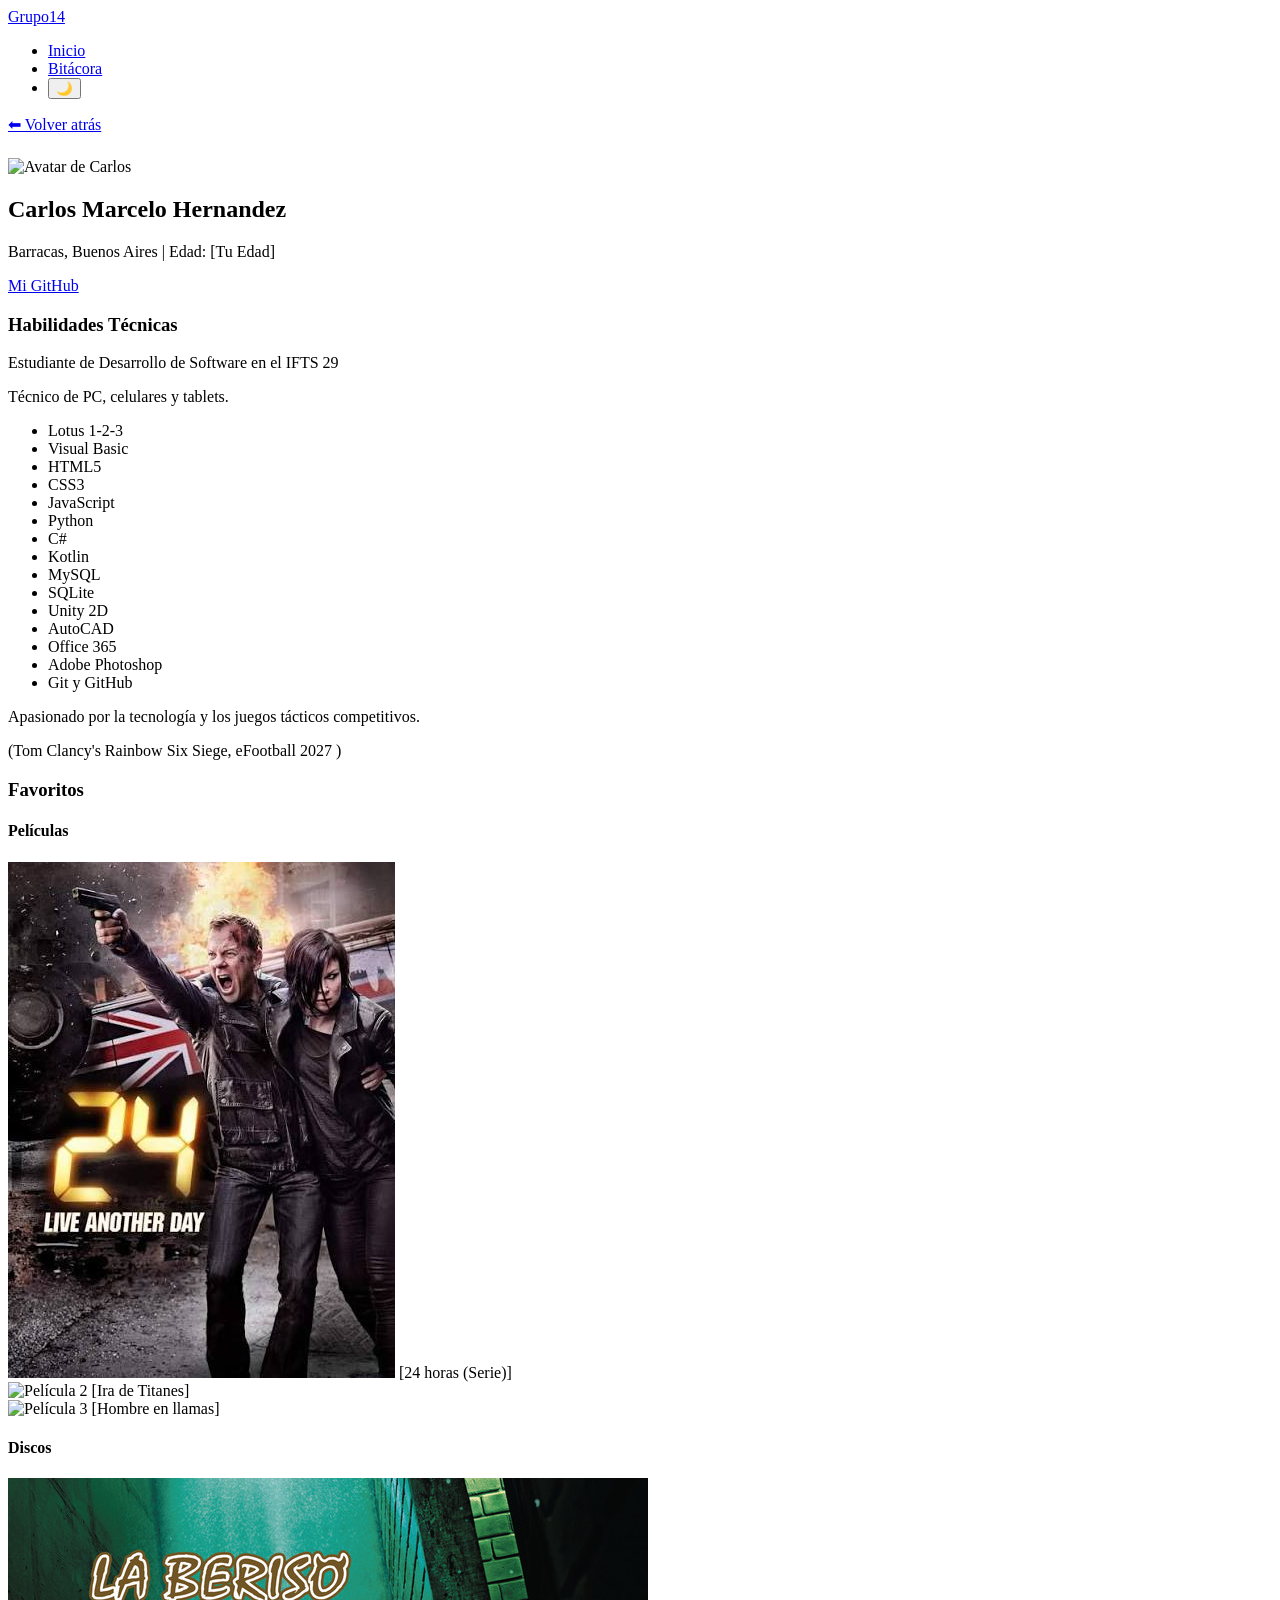
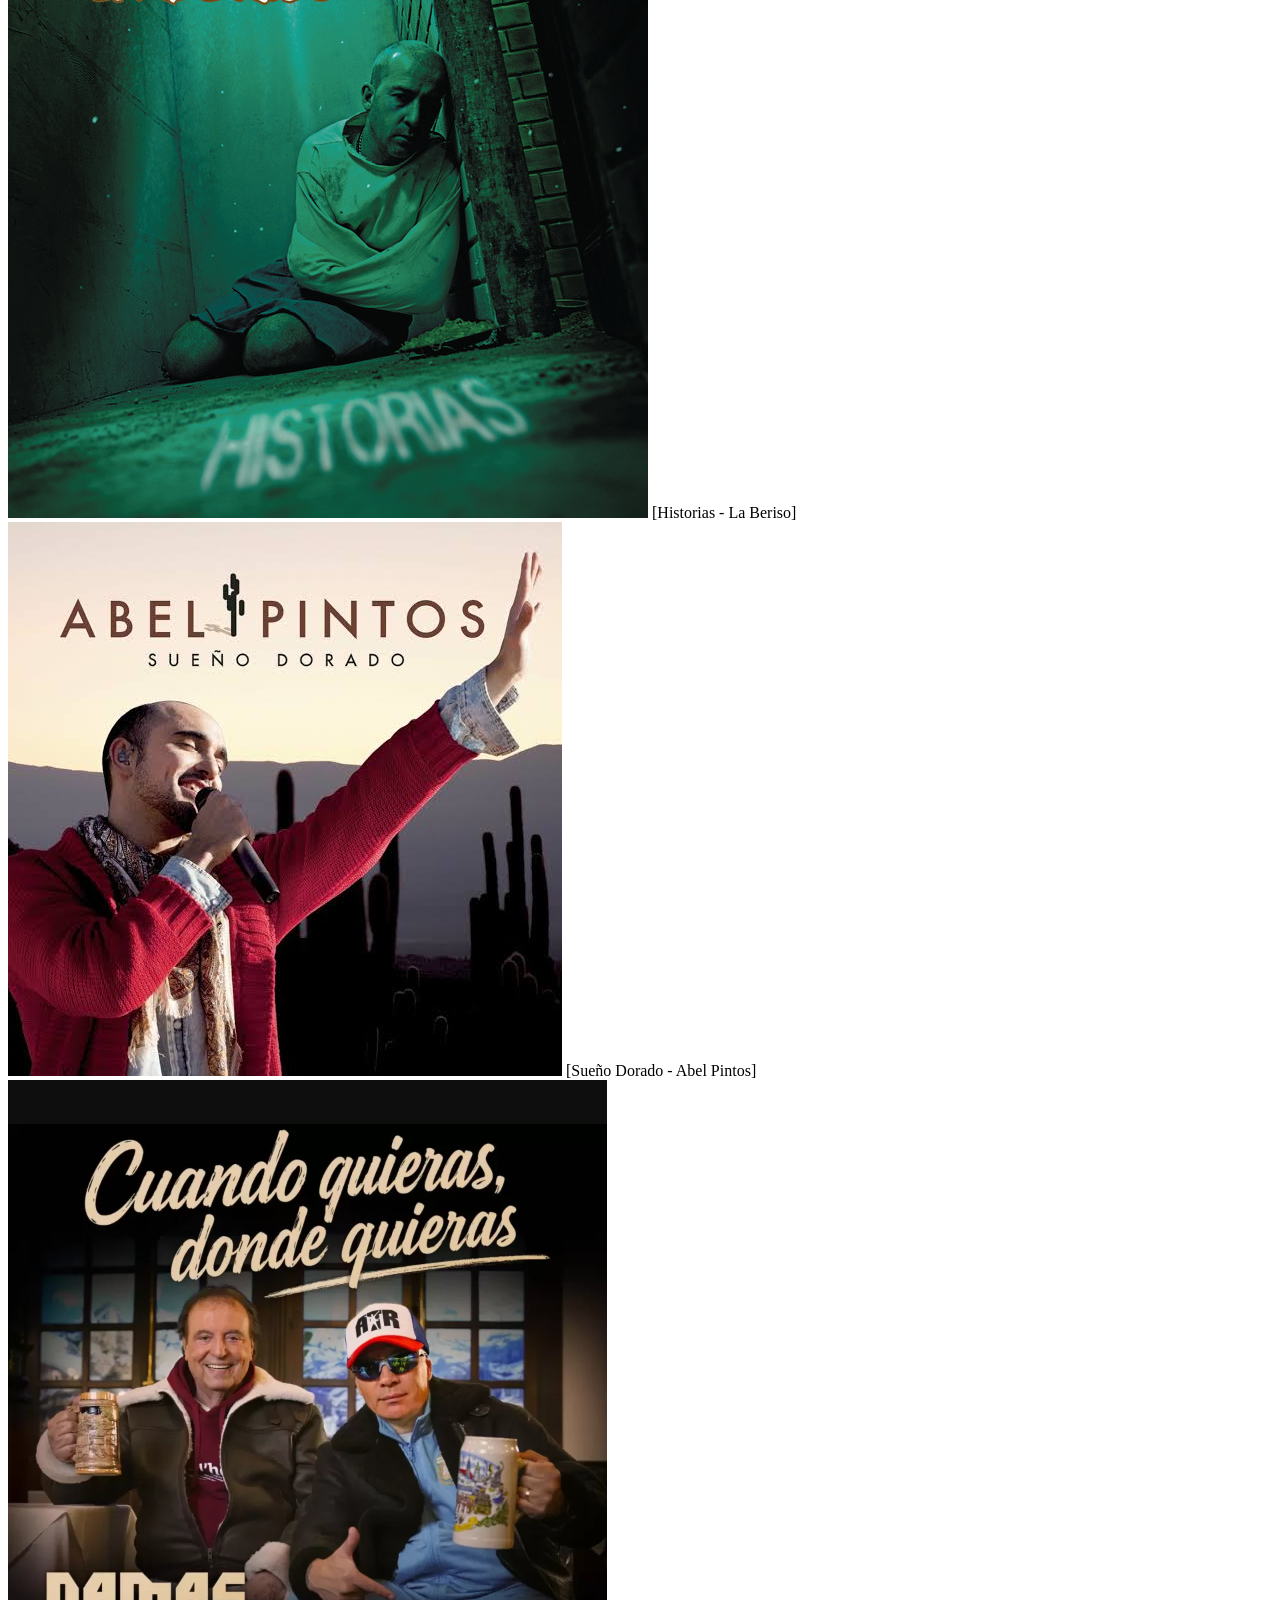
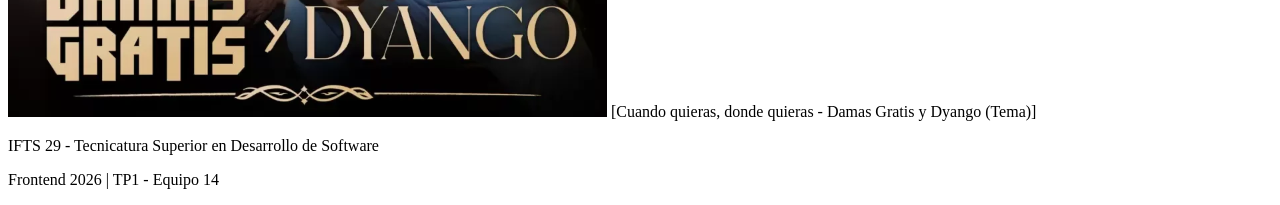
==== carlos.html @ 907d0170 "agregar títulos de películas y discos en carlos.html - Añade los títulos: 24 horas, Ira de Titanes, " ====
<!doctype html>
<html lang="es">
  <head>
    <meta charset="UTF-8" />
    <meta name="viewport" content="width=device-width, initial-scale=1.0" />
    <title>Perfil - Carlos Marcelo Hernandez</title>
    <link rel="stylesheet" href="css/styles.css" />
    <link
      href="https://fonts.googleapis.com/css2?family=Inter:wght@300;400;600&display=swap"
      rel="stylesheet"
    />
  </head>
  <body>
    <!-- Menú de navegación idéntico  -->
    <header>
      <nav class="navbar">
        <a href="index.html" class="logo">
          Grupo<span class="logo-accent">14</span>
        </a>
        <ul class="nav-links">
          <li><a href="index.html">Inicio</a></li>
          <li><a href="bitacora.html">Bitácora</a></li>
          <!-- Botón de Modo Oscuro -->
          <li>
            <button
              id="toggle-dark-mode"
              class="btn-dark-mode"
              title="Cambiar tema"
            >
              🌙
            </button>
          </li>
        </ul>
      </nav>
    </header>

    <main class="container profile-container">
      <!-- Botón interno  -->
      <a
        href="index.html"
        class="btn-secondary"
        style="display: inline-block; margin-bottom: 1.5rem"
        >⬅ Volver atrás</a
      >

      <div class="profile-card">
        <!-- Mi Foto principal  -->
        <img
          src="./img/carlos/cmh.jpg"
          alt="Avatar de Carlos"
          class="avatar"
          id="avatar-carlos"
        />
        <h2>Carlos Marcelo Hernandez</h2>
        <p class="location">Barracas, Buenos Aires | Edad: [Tu Edad]</p>
        <a
          href="https://github.com/cmarceloh"
          class="btn-primary btn-github"
          target="_blank"
          >Mi GitHub</a
        >

        <div class="profile-details">
          <div class="skills box-section">
            <h3>Habilidades Técnicas</h3>
            <p>Estudiante de Desarrollo de Software en el IFTS 29</p>
            <p>Técnico de PC, celulares y tablets.</p>

            <ul>
              <li>Lotus 1-2-3</li>
              <li>Visual Basic</li>
              <li>HTML5</li>
              <li>CSS3</li>
              <li>JavaScript</li>
              <li>Python</li>
              <li>C#</li>
              <li>Kotlin</li>
              <li>MySQL</li>
              <li>SQLite</li>
              <li>Unity 2D</li>
              <li>AutoCAD</li>
              <li>Office 365</li>
              <li>Adobe Photoshop</li>
              <li>Git y GitHub</li>
            </ul>

            <p>
              Apasionado por la tecnología y los juegos tácticos competitivos.
            </p>
            <p>(Tom Clancy's Rainbow Six Siege, eFootball 2027 )</p>
          </div>

          <div class="favorites box-section">
            <h3>Favoritos</h3>

            <!-- Sección de Películas -->
            <div class="media-category">
              <h4>Películas</h4>
              <div class="media-grid peliculas">
                <div class="media-item">
                  <img src="./img/marcelo/marcelo_Peli1.jpg" alt="Película 1" />
                  <span>[24 horas (Serie)]</span>
                </div>
                <div class="media-item">
                  <img src="./img/marcelo/marcelo_Peli2.jpg" alt="Película 2" />
                  <span>[Ira de Titanes]</span>
                </div>
                <div class="media-item">
                  <img src="./img/marcelo/marcelo_Peli3.jpg" alt="Película 3" />
                  <span>[Hombre en llamas]</span>
                </div>
              </div>
            </div>

            <!-- Sección de Discos -->
            <div class="media-category">
              <h4>Discos</h4>
              <div class="media-grid discos">
                <div class="media-item">
                  <img src="./img/marcelo/marcelo_disco1.jpg" alt="Disco 1" />
                  <span>[Historias - La Beriso]</span>
                </div>
                <div class="media-item">
                  <img src="./img/marcelo/marcelo_disco2.jpg" alt="Disco 2" />
                  <span>[Sueño Dorado - Abel Pintos]</span>
                </div>
                <div class="media-item">
                  <img src="./img/marcelo/marcelo_disco3.png" alt="Disco 3" />
                  <span
                    >[Cuando quieras, donde quieras - Damas Gratis y Dyango
                    (Tema)]</span
                  >
                </div>
              </div>
            </div>
          </div>
        </div>
      </div>
    </main>

    <!-- Footer  -->
    <footer class="footer">
      <p>IFTS 29 - Tecnicatura Superior en Desarrollo de Software</p>
      <p>Frontend 2026 | TP1 - Equipo 14</p>
    </footer>

    <script src="js/main.js"></script>
  </body>
</html>
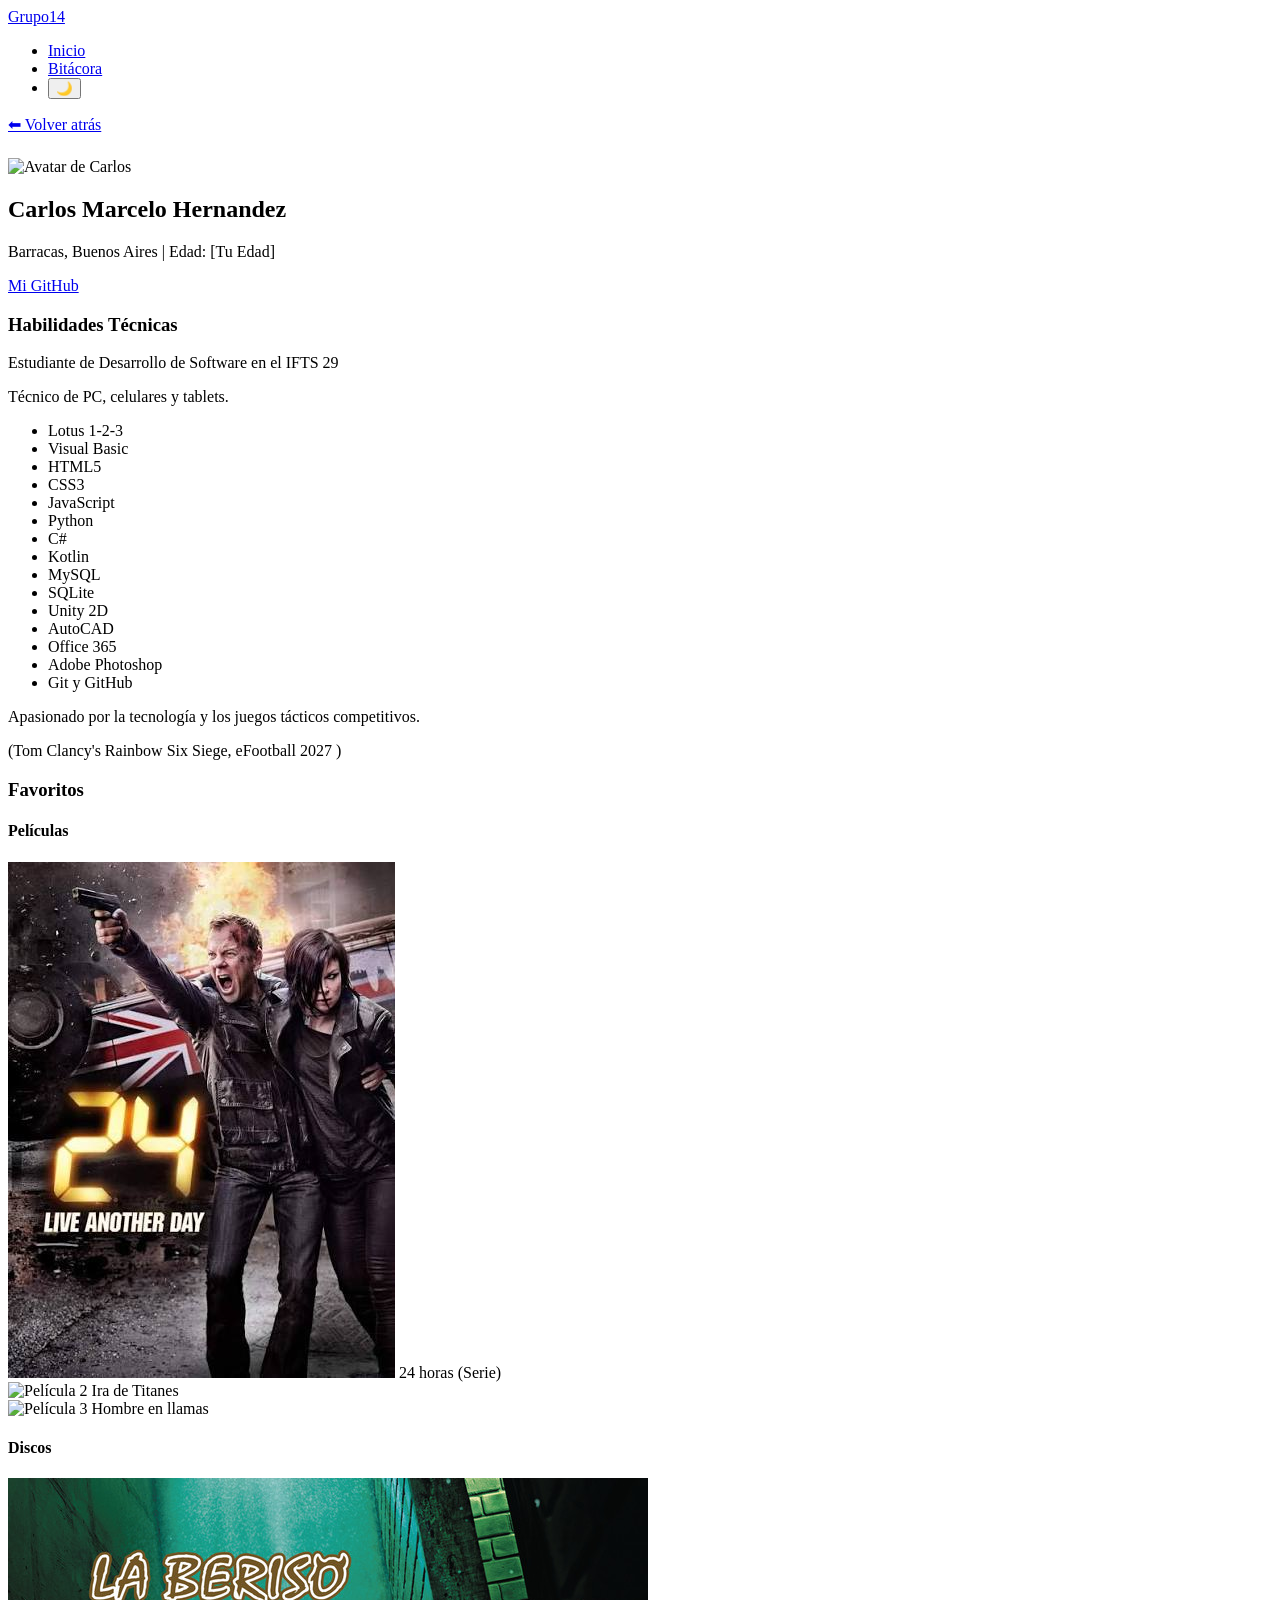
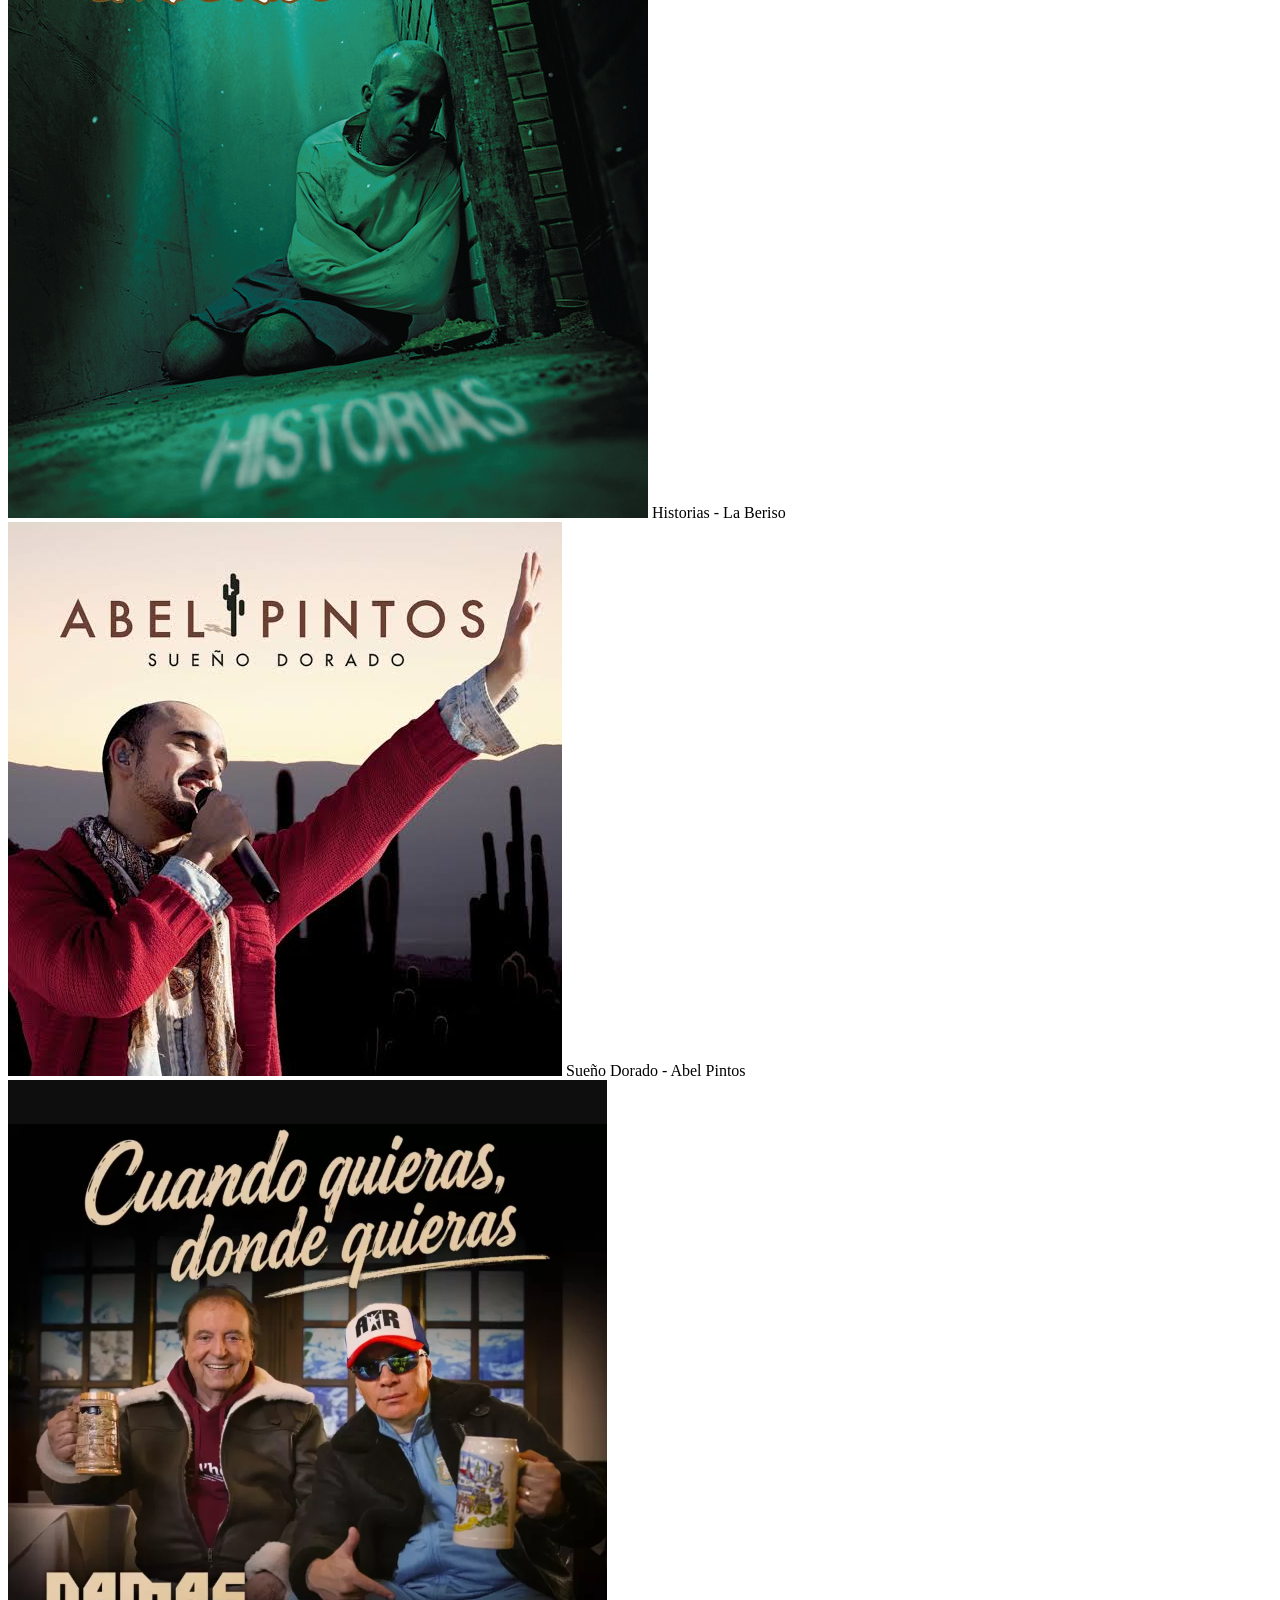
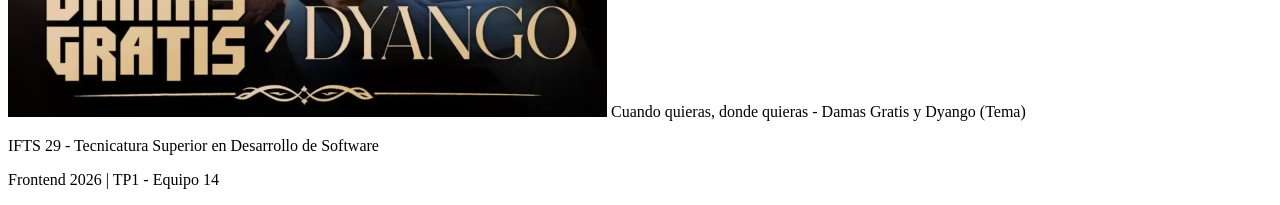
==== commit 2ec71484: "Actualiza títulos de películas y discos Actualiza títulos de películas y discos en carlos.html" ====
--- a/carlos.html
+++ b/carlos.html
@@ -99,15 +99,15 @@
               <div class="media-grid peliculas">
                 <div class="media-item">
                   <img src="./img/marcelo/marcelo_Peli1.jpg" alt="Película 1" />
-                  <span>[24 horas (Serie)]</span>
+                  <span>24 horas (Serie)</span>
                 </div>
                 <div class="media-item">
                   <img src="./img/marcelo/marcelo_Peli2.jpg" alt="Película 2" />
-                  <span>[Ira de Titanes]</span>
+                  <span>Ira de Titanes</span>
                 </div>
                 <div class="media-item">
                   <img src="./img/marcelo/marcelo_Peli3.jpg" alt="Película 3" />
-                  <span>[Hombre en llamas]</span>
+                  <span>Hombre en llamas</span>
                 </div>
               </div>
             </div>
@@ -118,17 +118,17 @@
               <div class="media-grid discos">
                 <div class="media-item">
                   <img src="./img/marcelo/marcelo_disco1.jpg" alt="Disco 1" />
-                  <span>[Historias - La Beriso]</span>
+                  <span>Historias - La Beriso</span>
                 </div>
                 <div class="media-item">
                   <img src="./img/marcelo/marcelo_disco2.jpg" alt="Disco 2" />
-                  <span>[Sueño Dorado - Abel Pintos]</span>
+                  <span>Sueño Dorado - Abel Pintos</span>
                 </div>
                 <div class="media-item">
                   <img src="./img/marcelo/marcelo_disco3.png" alt="Disco 3" />
                   <span
-                    >[Cuando quieras, donde quieras - Damas Gratis y Dyango
-                    (Tema)]</span
+                    >Cuando quieras, donde quieras - Damas Gratis y Dyango
+                    (Tema)</span
                   >
                 </div>
               </div>
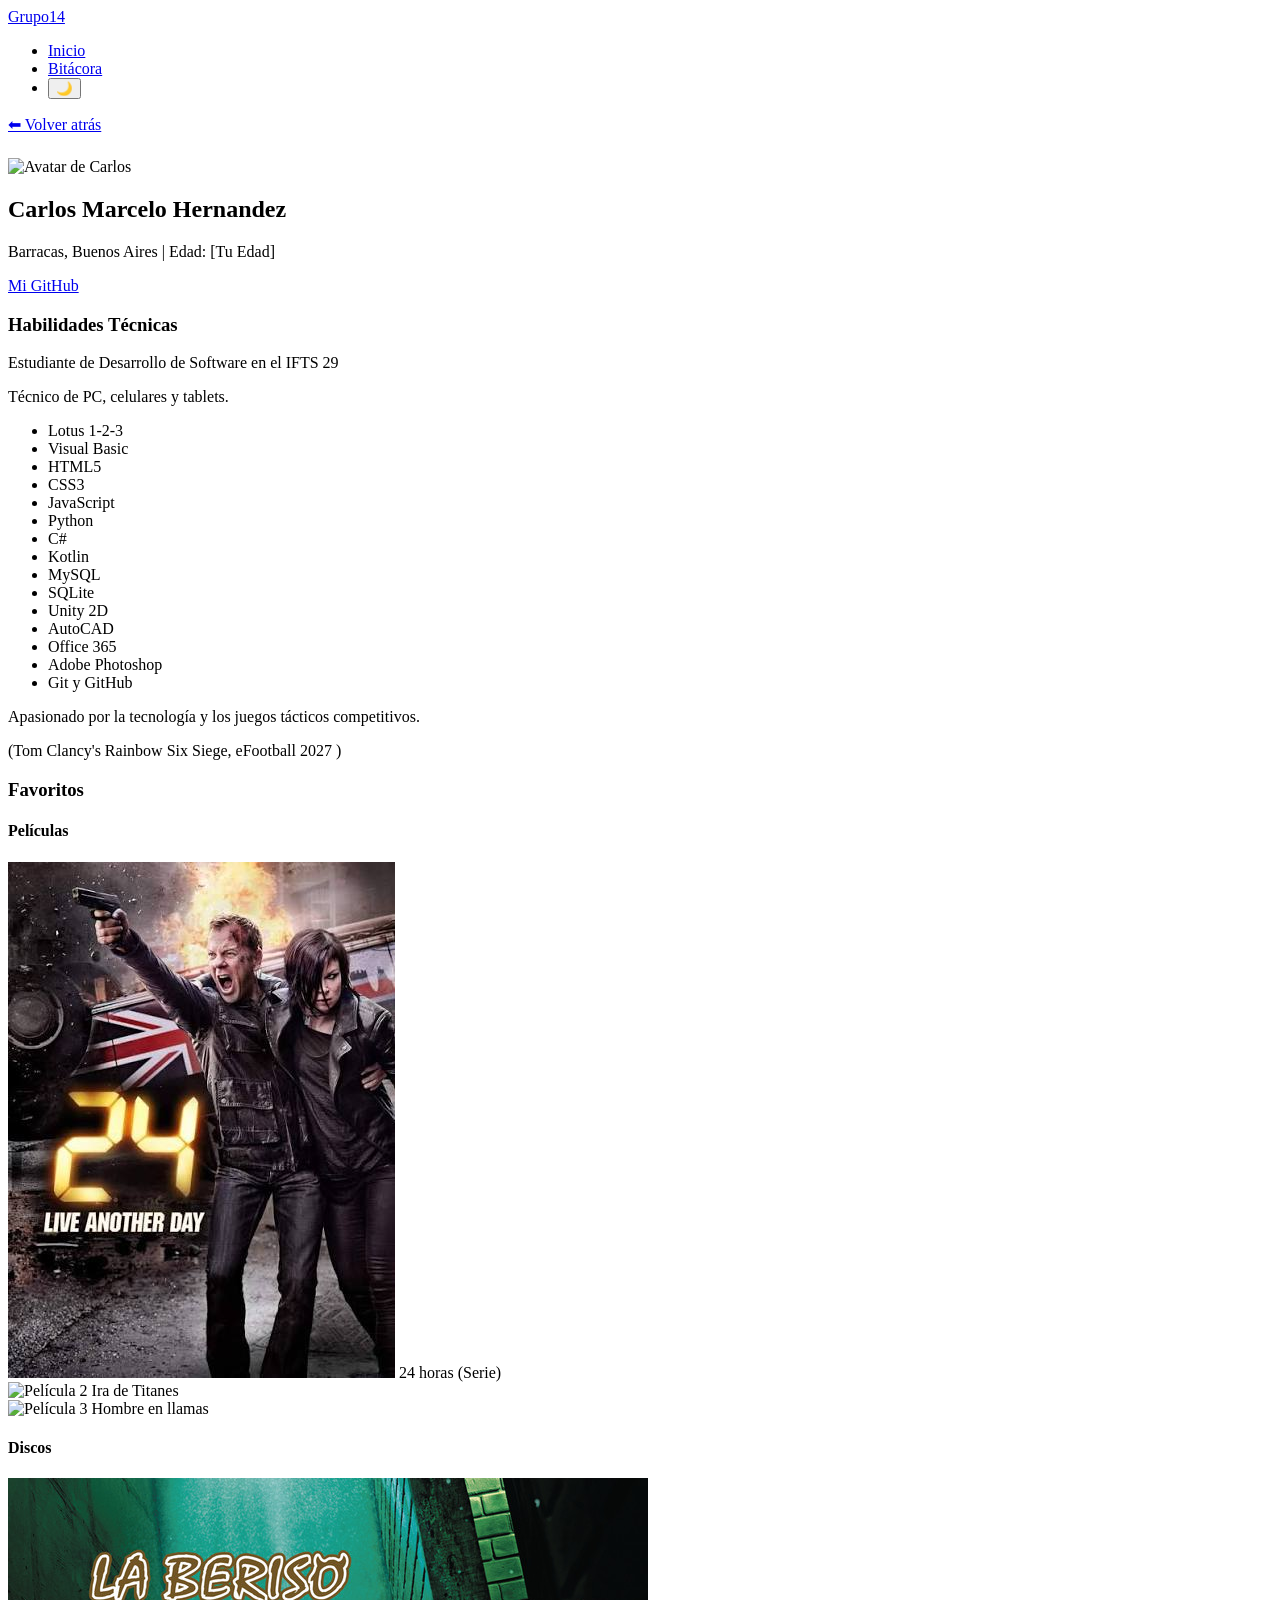
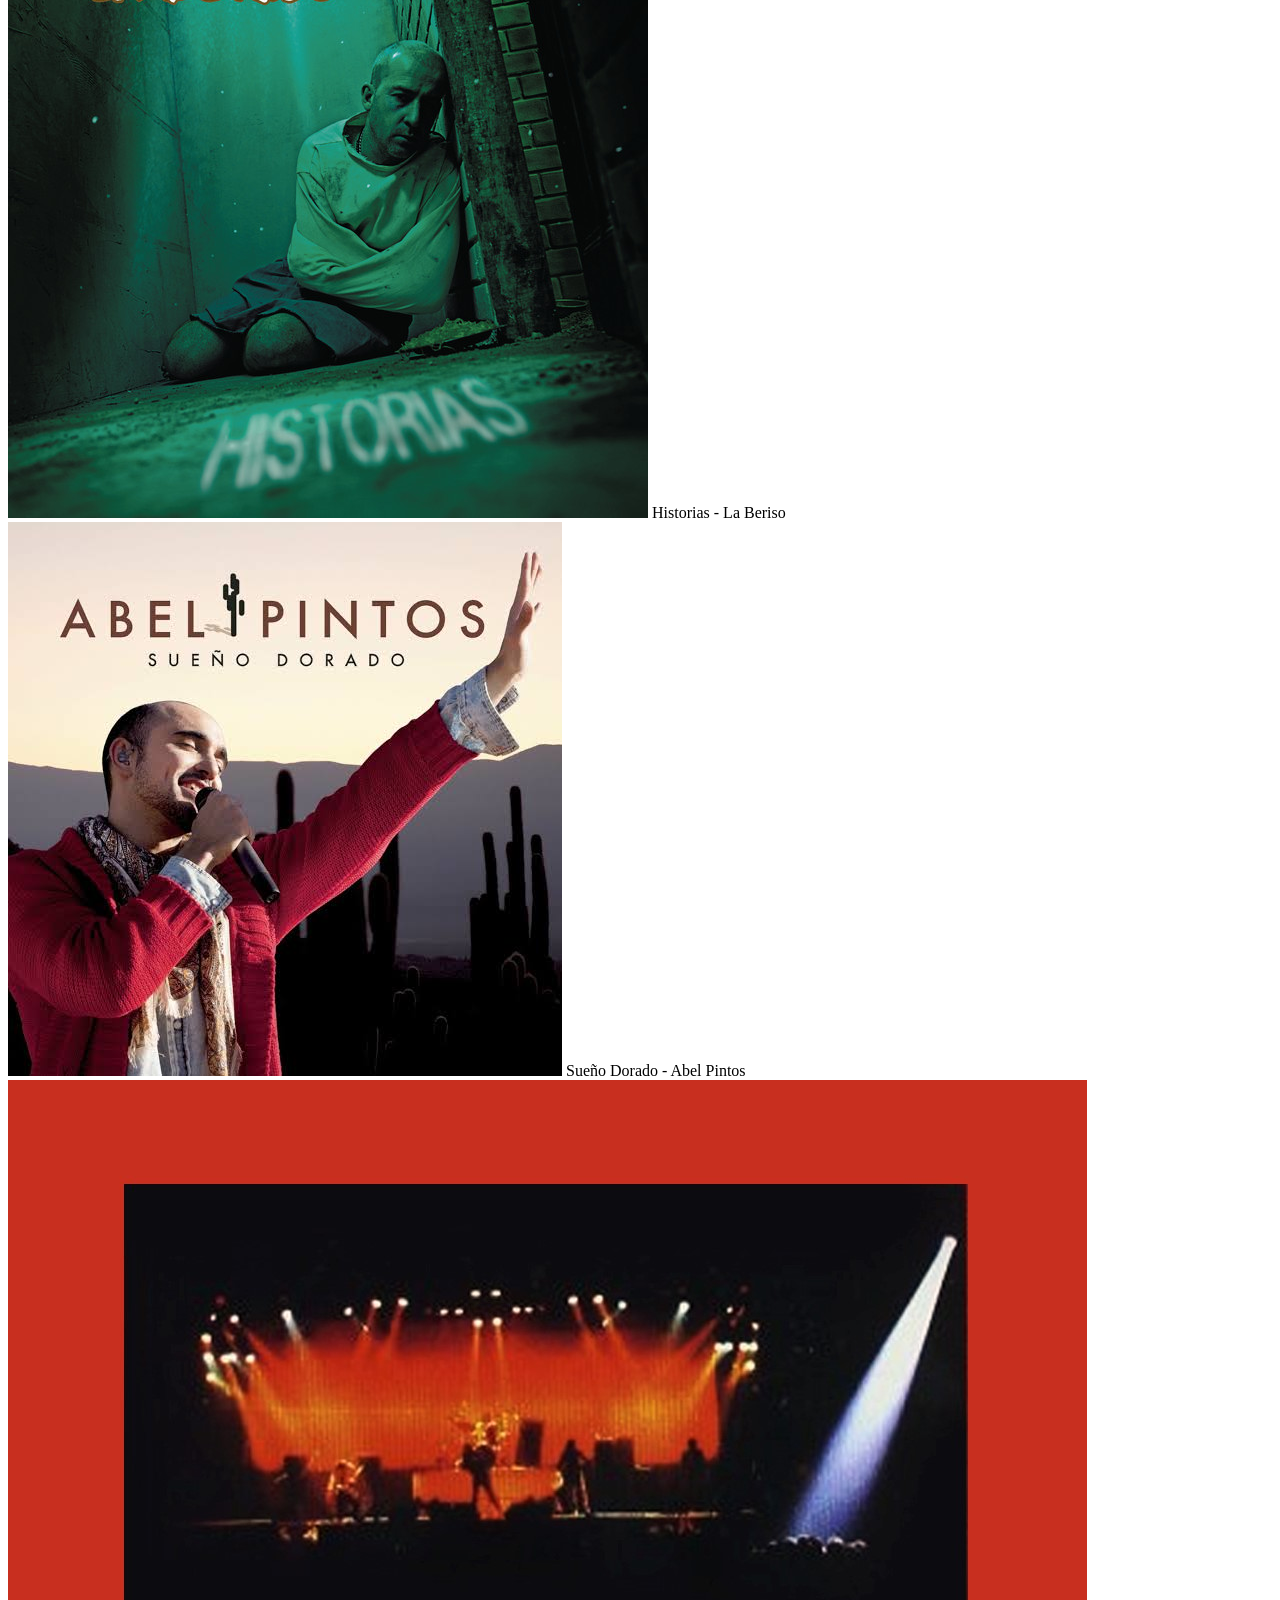
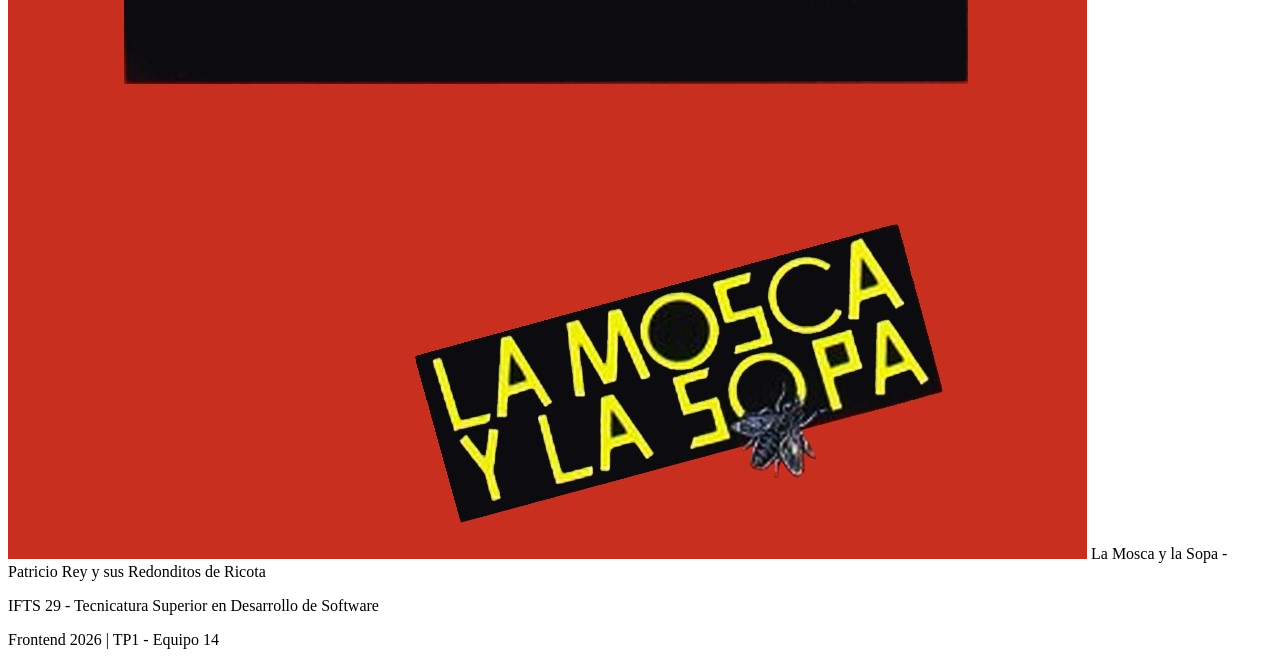
==== commit 01d33026: "Actualiza imagen en img/marcelo y rutas en carlos.html - Se modifica el archivo de imagen ubicado en" ====
--- a/carlos.html
+++ b/carlos.html
@@ -125,10 +125,10 @@
                   <span>Sueño Dorado - Abel Pintos</span>
                 </div>
                 <div class="media-item">
-                  <img src="./img/marcelo/marcelo_disco3.png" alt="Disco 3" />
+                  <img src="./img/marcelo/marcelo_disco3.jpg" alt="Disco 3" />
                   <span
-                    >Cuando quieras, donde quieras - Damas Gratis y Dyango
-                    (Tema)</span
+                    >La Mosca y la Sopa - Patricio Rey y sus Redonditos de
+                    Ricota</span
                   >
                 </div>
               </div>
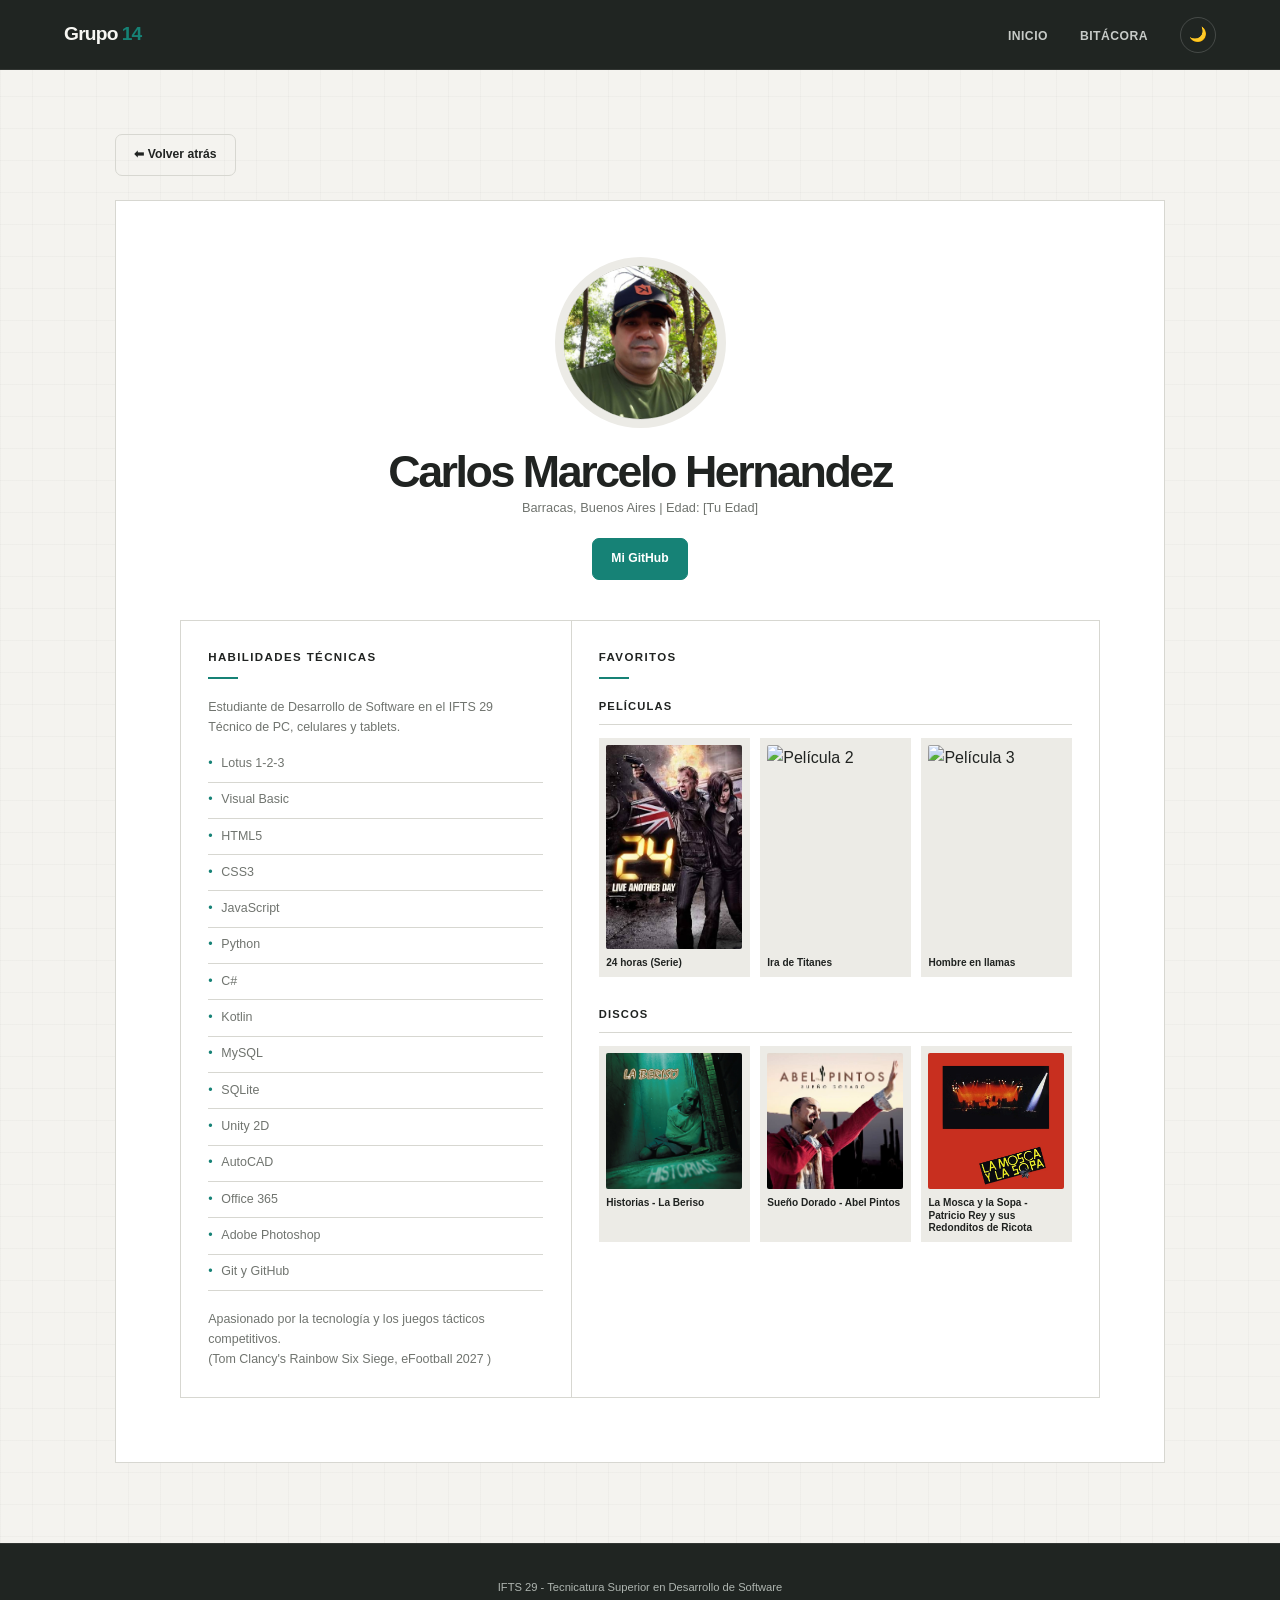
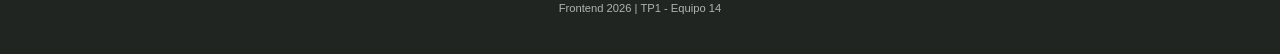
==== commit ccad0a9c: "Actualización de estructura y páginas Se actualizaron las páginas HTML, se agregó el archivo CSS, se" ====
--- a/carlos.html
+++ b/carlos.html
@@ -46,7 +46,7 @@
       <div class="profile-card">
         <!-- Mi Foto principal  -->
         <img
-          src="./img/carlos/cmh.jpg"
+          src="./img/marcelo/marcelo.jpg"
           alt="Avatar de Carlos"
           class="avatar"
           id="avatar-carlos"
--- a/css/styles.css
+++ b/css/styles.css
@@ -0,0 +1,719 @@
+:root {
+  --bg: #f4f3ef;
+  --surface: #ffffff;
+  --surface-2: #ecebe6;
+  --text: #202321;
+  --muted: #70746f;
+  --line: #d7d7d1;
+  --accent: #168276;
+  --accent-dark: #0e665d;
+  --nav: #202522;
+  --nav-text: #f7f7f3;
+}
+
+body.dark-mode {
+  --bg: #111513;
+  --surface: #191d1b;
+  --surface-2: #222824;
+  --text: #f0f0ea;
+  --muted: #a5aaa6;
+  --line: #363c38;
+  --accent: #43b8aa;
+  --accent-dark: #31968b;
+  --nav: #0b0e0d;
+  --nav-text: #f4f4ef;
+  background-image:
+    linear-gradient(rgba(240, 240, 234, .025) 1px, transparent 1px),
+    linear-gradient(90deg, rgba(240, 240, 234, .025) 1px, transparent 1px);
+  background-size: 32px 32px;
+}
+
+* {
+  margin: 0;
+  padding: 0;
+  box-sizing: border-box;
+}
+
+html {
+  scroll-behavior: smooth;
+}
+
+body {
+  min-height: 100vh;
+  display: flex;
+  flex-direction: column;
+  background: var(--bg);
+  color: var(--text);
+  background-image:
+    linear-gradient(rgba(32, 35, 33, .025) 1px, transparent 1px),
+    linear-gradient(90deg, rgba(32, 35, 33, .025) 1px, transparent 1px);
+  background-size: 32px 32px;
+  font-family: "Inter", sans-serif;
+  line-height: 1.6;
+  transition: background-color .3s ease, color .3s ease;
+}
+
+main {
+  flex: 1;
+}
+
+.container {
+  width: min(90%, 1180px);
+  margin: 0 auto;
+  padding: 4rem 0 5rem;
+}
+
+/* // NAVBAR */
+
+.navbar {
+  min-height: 70px;
+  padding: 0 max(5%, calc((100vw - 1180px) / 2));
+  display: flex;
+  align-items: center;
+  justify-content: space-between;
+  background: var(--nav);
+  border-bottom: 1px solid rgba(255,255,255,.08);
+}
+
+.navbar .logo {
+  display: flex;
+  align-items: center;
+  color: var(--nav-text);
+  text-decoration: none;
+  font-size: 1.2rem;
+  font-weight: 700;
+  letter-spacing: -.04em;
+  transition: color .25s ease, transform .25s ease;
+}
+
+.navbar .logo:hover {
+  transform: translateY(-1px);
+}
+
+.logo-accent {
+  color: var(--accent);
+  margin-left: 4px;
+}
+
+.nav-links {
+  display: flex;
+  align-items: center;
+  gap: 2rem;
+  list-style: none;
+}
+
+.nav-links a {
+  position: relative;
+  color: #c7cbc8;
+  text-decoration: none;
+  font-size: .76rem;
+  font-weight: 600;
+  letter-spacing: .04em;
+  text-transform: uppercase;
+  transition: color .25s ease;
+}
+
+.nav-links a::after {
+  content: "";
+  position: absolute;
+  left: 0;
+  bottom: -7px;
+  width: 100%;
+  height: 1px;
+  background: var(--accent);
+  transform: scaleX(0);
+  transform-origin: right;
+  transition: transform .25s ease;
+}
+
+.nav-links a:hover,
+.nav-links a.active {
+  color: white;
+}
+
+.nav-links a:hover::after,
+.nav-links a.active::after {
+  transform: scaleX(1);
+  transform-origin: left;
+}
+
+.btn-dark-mode {
+  width: 36px;
+  height: 36px;
+  display: grid;
+  place-items: center;
+  border: 1px solid rgba(255,255,255,.17);
+  border-radius: 50%;
+  background: transparent;
+  color: white;
+  cursor: pointer;
+  font-size: .9rem;
+  transition: background .25s ease, transform .25s ease;
+}
+
+.btn-dark-mode:hover {
+  background: rgba(255,255,255,.08);
+  transform: rotate(12deg);
+}
+
+/* // BOTONES */
+
+.btn-primary,
+.btn-secondary {
+  display: inline-flex;
+  align-items: center;
+  justify-content: center;
+  min-height: 42px;
+  padding: .65rem 1.15rem;
+  border-radius: 7px;
+  font-size: .76rem;
+  font-weight: 700;
+  text-decoration: none;
+  cursor: pointer;
+  transition: transform .25s ease, background .25s ease,
+              color .25s ease, border-color .25s ease;
+}
+
+.btn-primary {
+  border: 1px solid var(--accent);
+  background: var(--accent);
+  color: white;
+}
+
+.btn-primary:hover {
+  background: var(--accent-dark);
+  border-color: var(--accent-dark);
+  transform: translateY(-2px);
+}
+
+.btn-secondary {
+  border: 1px solid var(--line);
+  background: transparent;
+  color: var(--text);
+}
+
+.btn-secondary:hover {
+  border-color: var(--accent);
+  color: var(--accent);
+  transform: translateY(-2px);
+}
+
+/* // PORTADA */
+
+.hero {
+  min-height: 460px;
+  display: grid;
+  grid-template-columns: 1.1fr .9fr;
+  align-items: center;
+  gap: 4rem;
+  padding: 2rem 0 4rem;
+}
+
+.hero-content {
+  max-width: 650px;
+}
+
+.hero-content h1 {
+  position: relative;
+  margin-bottom: 1.3rem;
+  color: var(--text);
+  font-size: clamp(2.8rem, 6vw, 5.5rem);
+  font-weight: 600;
+  line-height: .9;
+  letter-spacing: -.07em;
+}
+
+/* Detalle gráfico debajo del título */
+.hero-content h1::after {
+  content: "";
+  display: block;
+  width: 90px;
+  height: 6px;
+  margin-top: 1.4rem;
+  background: var(--accent);
+  border-radius: 999px;
+}
+
+.hero-content > p:not(.hero-subtitle) {
+  max-width: 580px;
+  margin-top: 2rem;
+  margin-left: 3px;
+  color: var(--muted);
+  font-size: .95rem;
+  line-height: 1.7;
+}
+
+.hero-subtitle {
+  margin-top: 2rem;
+  color: var(--text);
+  font-size: 1.05rem;
+  font-weight: 600;
+  line-height: 1.4;
+}
+
+.hero-image img {
+  width: min(100%, 390px);
+  padding: 1rem;
+  background: var(--surface);
+  border: 1px solid var(--line);
+  border-radius: 32% 68% 60% 40% / 44% 38% 62% 56%;
+  box-shadow: 18px 18px 0 var(--surface-2);
+}
+
+.hero-image img:hover {
+  animation: giro 0.8s ease-in-out;
+}
+
+@keyframes giro {
+  from {
+    transform: rotate(0deg);
+  }
+
+  to {
+    transform: rotate(360deg);
+  }
+}
+
+/* // EQUIPO */
+
+.team-grid {
+  display: grid;
+  grid-template-columns: repeat(4, 1fr);
+  border-top: 1px solid var(--line);
+  border-left: 1px solid var(--line);
+}
+
+.team-card {
+  min-height: 270px;
+  padding: 2rem 1.3rem 1.5rem;
+  display: flex;
+  flex-direction: column;
+  align-items: center;
+  justify-content: space-between;
+  gap: 1rem;
+  text-align: center;
+  background: var(--surface);
+  border-right: 1px solid var(--line);
+  border-bottom: 1px solid var(--line);
+  transition: background .25s ease, transform .25s ease;
+}
+
+.team-card:hover {
+  background: var(--surface-2);
+  transform: translateY(-3px);
+}
+
+.team-card h3 {
+  max-width: 200px;
+  color: var(--text);
+  font-size: .92rem;
+  font-weight: 600;
+  line-height: 1.3;
+}
+
+.mini-avatar {
+  width: 105px;
+  height: 105px;
+  object-fit: cover;
+  border: 1px solid var(--line);
+  border-radius: 50%;
+  outline: 6px solid var(--surface-2);
+  transition: transform .3s ease;
+}
+
+.team-card:hover .mini-avatar {
+  transform: scale(1.05);
+}
+
+.team-card .btn-secondary {
+  width: 100%;
+  max-width: 170px;
+}
+
+/* // PERFIL */
+
+.profile-container {
+  max-width: 1050px;
+}
+
+.profile-container > .btn-secondary {
+  margin-bottom: 1.5rem !important;
+}
+
+.profile-card {
+  padding: clamp(2rem, 5vw, 4rem);
+  text-align: center;
+  background: var(--surface);
+  border: 1px solid var(--line);
+}
+
+.avatar {
+  width: 155px;
+  height: 155px;
+  margin-bottom: 1.3rem;
+  object-fit: cover;
+  border: 1px solid var(--line);
+  border-radius: 50%;
+  outline: 8px solid var(--surface-2);
+}
+
+.profile-card > h2 {
+  margin-bottom: .3rem;
+  color: var(--text);
+  font-size: clamp(1.8rem, 4vw, 2.8rem);
+  font-weight: 600;
+  letter-spacing: -.055em;
+  line-height: 1;
+}
+
+.location {
+  color: var(--muted);
+  font-size: .8rem;
+}
+
+.btn-github {
+  margin-top: 1.2rem;
+  margin-bottom: 2.5rem;
+}
+
+.profile-details {
+  display: grid;
+  grid-template-columns: .85fr 1.15fr;
+  text-align: left;
+  border-top: 1px solid var(--line);
+  border-left: 1px solid var(--line);
+}
+
+.box-section {
+  min-width: 0;
+  padding: 1.7rem;
+  background: var(--surface);
+  border-right: 1px solid var(--line);
+  border-bottom: 1px solid var(--line);
+}
+
+.box-section h3 {
+  margin-bottom: 1.2rem;
+  color: var(--text);
+  font-size: .72rem;
+  font-weight: 700;
+  letter-spacing: .12em;
+  text-transform: uppercase;
+}
+
+.box-section h3::after {
+  content: "";
+  display: block;
+  width: 30px;
+  height: 2px;
+  margin-top: .65rem;
+  background: var(--accent);
+}
+
+.box-section ul {
+  margin: .5rem 0 1.2rem;
+  padding: 0;
+  list-style: none;
+}
+
+.box-section li {
+  padding: .48rem 0;
+  border-bottom: 1px solid var(--line);
+  color: var(--muted);
+  font-size: .78rem;
+}
+
+.box-section li::before {
+  content: "•";
+  margin-right: .55rem;
+  color: var(--accent);
+}
+
+.box-section p {
+  color: var(--muted);
+  font-size: .78rem;
+}
+
+/* // FAVORITOS */
+
+.media-category {
+  margin-top: 0;
+}
+
+.media-category + .media-category {
+  margin-top: 1.8rem;
+}
+
+.media-category h4 {
+  margin-bottom: .8rem;
+  padding-bottom: .5rem;
+  border-bottom: 1px solid var(--line);
+  color: var(--text);
+  font-size: .7rem;
+  font-weight: 700;
+  letter-spacing: .1em;
+  text-transform: uppercase;
+}
+
+.media-grid {
+  display: grid;
+  grid-template-columns: repeat(3, 1fr);
+  gap: .65rem;
+}
+
+.media-item {
+  min-width: 0;
+  padding: .4rem;
+  background: var(--surface-2);
+  border: 1px solid transparent;
+  transition: transform .25s ease, border-color .25s ease;
+}
+
+.media-item:hover {
+  border-color: var(--accent);
+  transform: translateY(-4px);
+}
+
+.media-item img {
+  display: block;
+  width: 100%;
+  object-fit: cover;
+  margin-bottom: .5rem;
+  border-radius: 2px;
+}
+
+.peliculas .media-item img {
+  aspect-ratio: 2 / 3;
+}
+
+.discos .media-item img {
+  aspect-ratio: 1 / 1;
+}
+
+.media-item span {
+  display: block;
+  color: var(--text);
+  font-size: .63rem;
+  font-weight: 600;
+  line-height: 1.25;
+}
+
+/* // BITÁCORA */
+
+.bitacora-section {
+  max-width: 900px;
+  margin: 0 auto;
+}
+
+.page-title {
+  margin-bottom: .6rem;
+  color: var(--text);
+  font-size: clamp(2.2rem, 5vw, 3.8rem);
+  font-weight: 600;
+  letter-spacing: -.065em;
+  line-height: .95;
+}
+
+.page-subtitle {
+  max-width: 620px;
+  margin-bottom: 3rem;
+  color: var(--muted);
+  font-size: .88rem;
+}
+
+.bitacora-entry {
+  margin: 0;
+  padding: 1.8rem 0;
+  display: grid;
+  grid-template-columns: 230px 1fr;
+  gap: 2rem;
+  background: transparent;
+  border: 0;
+  border-top: 1px solid var(--line);
+  box-shadow: none;
+}
+
+.bitacora-entry:last-child {
+  border-bottom: 1px solid var(--line);
+}
+
+.entry-header {
+  display: block;
+  margin: 0;
+  padding-right: 1rem;
+  border: 0;
+}
+
+.bitacora-entry h3 {
+  margin-bottom: .4rem;
+  color: var(--text);
+  font-size: .82rem;
+  font-weight: 600;
+  line-height: 1.35;
+}
+
+.entry-date {
+  color: var(--accent);
+  font-size: .63rem;
+  font-weight: 700;
+  letter-spacing: .07em;
+  text-transform: uppercase;
+}
+
+.bitacora-entry p {
+  color: var(--muted);
+  font-size: .83rem;
+}
+
+.bitacora-entry strong,
+.bitacora-entry code {
+  color: var(--text);
+}
+
+.bitacora-entry code {
+  padding: .1rem .3rem;
+  background: var(--surface-2);
+  border-radius: 3px;
+}
+
+/* // FOOTER */
+
+.footer {
+  margin-top: auto;
+  padding: 2rem 1rem;
+  background: var(--nav);
+  border-top: 1px solid rgba(255,255,255,.08);
+  color: #aeb5b0;
+  text-align: center;
+  font-size: .7rem;
+}
+
+.footer p {
+  margin: .2rem 0;
+}
+
+/* // RESPONSIVE */
+
+@media (max-width: 1200px) {
+  .team-grid {
+    grid-template-columns: repeat(2, 1fr);
+  }
+}
+
+@media (max-width: 900px) {
+  .navbar {
+    padding: 0 5%;
+  }
+
+  .hero {
+    grid-template-columns: 1fr;
+    gap: 2rem;
+    text-align: center;
+  }
+
+  .hero-content {
+    margin: 0 auto;
+  }
+
+  .hero-content > p:not(.hero-subtitle) {
+    margin-left: auto;
+    margin-right: auto;
+  }
+
+  .hero-image {
+    min-height: 300px;
+  }
+
+  .profile-details {
+    grid-template-columns: 1fr;
+  }
+}
+
+@media (max-width: 600px) {
+  .container {
+    width: 92%;
+    padding-top: 2.8rem;
+  }
+
+  .navbar {
+    min-height: 64px;
+  }
+
+  .nav-links {
+    gap: .8rem;
+  }
+
+  .nav-links a {
+    font-size: .65rem;
+  }
+
+  .hero-content h1 {
+    font-size: clamp(2.6rem, 13vw, 4rem);
+  }
+
+  .hero-image img {
+    width: 75%;
+  }
+
+  .team-grid {
+    grid-template-columns: 1fr;
+  }
+
+  .team-card {
+    min-height: 235px;
+  }
+
+  .profile-card {
+    padding: 2rem 1rem;
+  }
+
+  .box-section {
+    padding: 1.4rem;
+  }
+
+  .bitacora-entry {
+    grid-template-columns: 1fr;
+    gap: .7rem;
+  }
+
+  .entry-header {
+    padding-left: 1rem;
+    border-left: 2px solid var(--accent);
+  }
+}
+
+@media (max-width: 400px) {
+  .container {
+    width: 94%;
+  }
+
+  .nav-links {
+    gap: .5rem;
+  }
+
+  .btn-dark-mode {
+    width: 32px;
+    height: 32px;
+  }
+
+  .media-grid {
+    gap: .45rem;
+  }
+
+  .media-item {
+    padding: .3rem;
+  }
+
+  .media-item span {
+    font-size: .59rem;
+  }
+}
+
+@media (prefers-reduced-motion: reduce) {
+  *,
+  *::before,
+  *::after {
+    scroll-behavior: auto !important;
+    transition-duration: .01ms !important;
+  }
+}
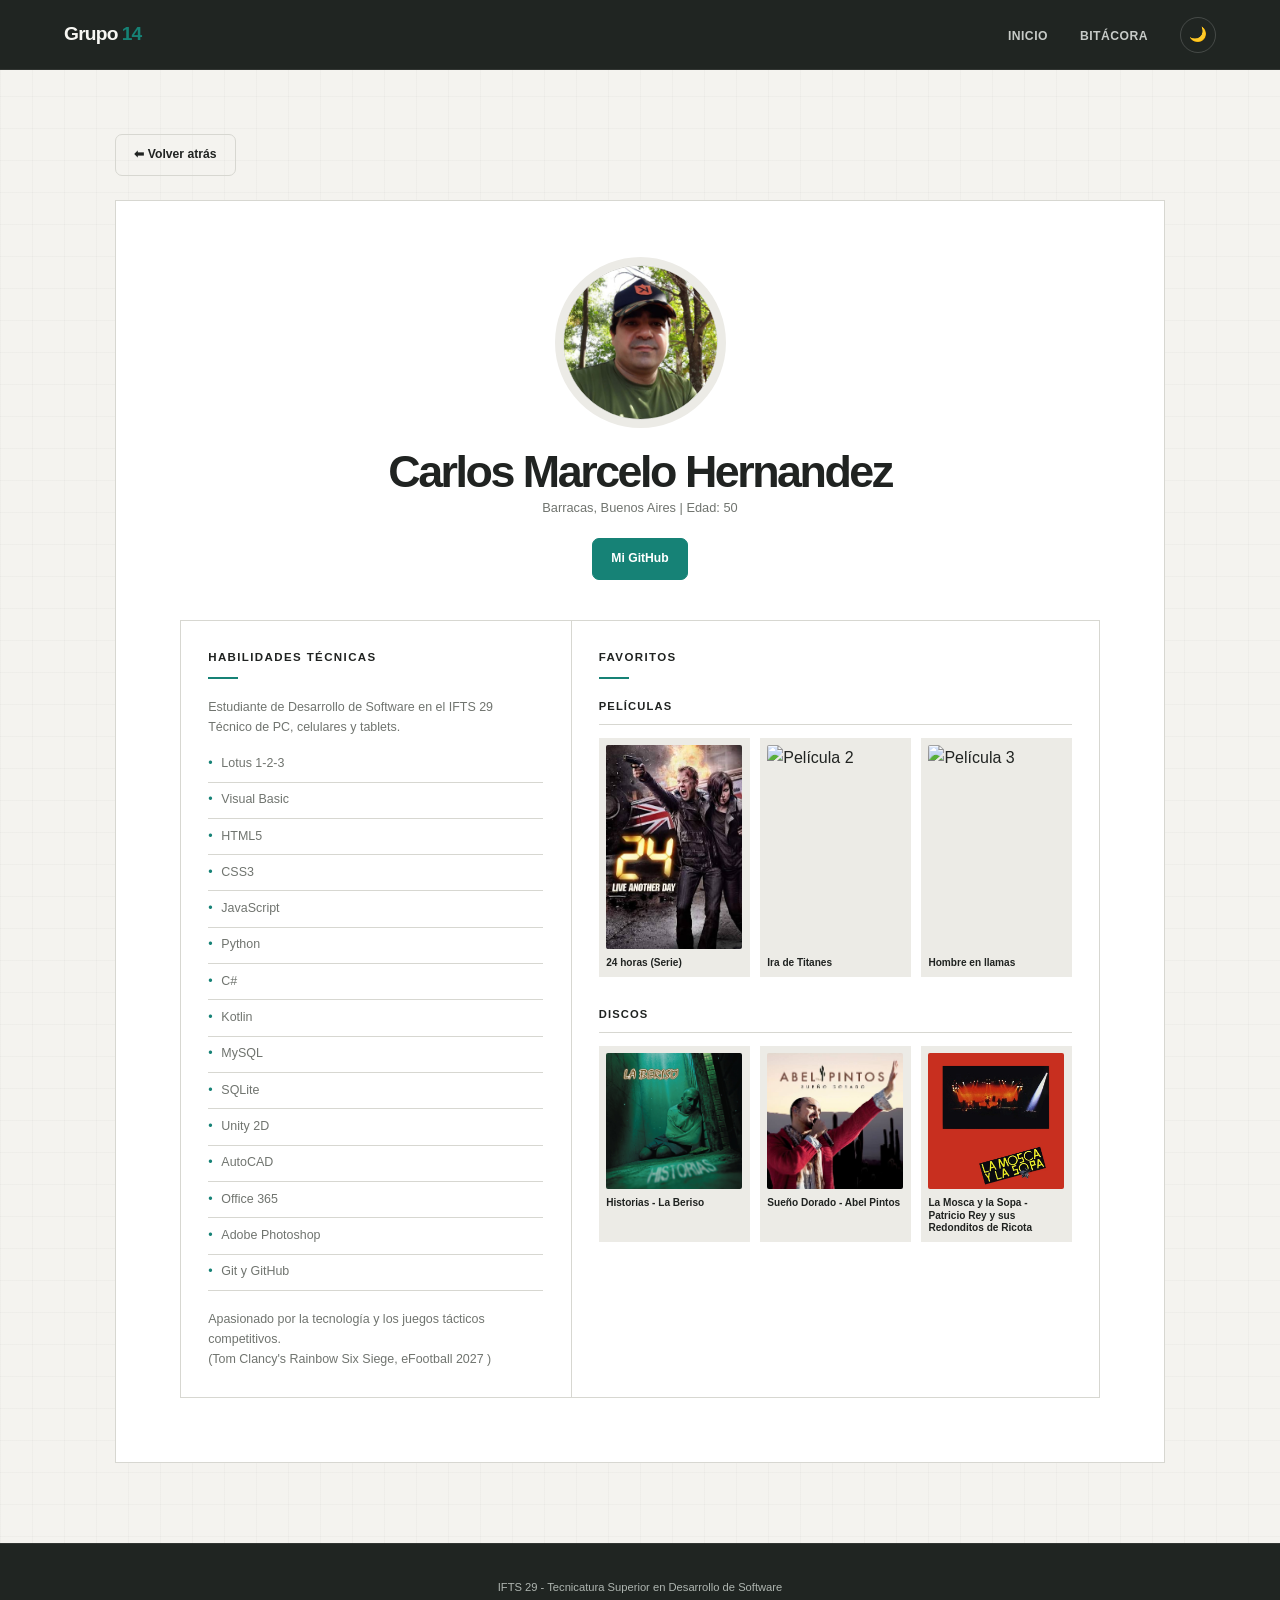
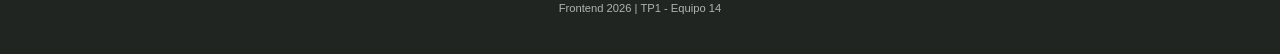
==== commit 8b9545cf: "Actualización: Datos personales completos Agregué mi edad en el archivo carlos.html" ====
--- a/carlos.html
+++ b/carlos.html
@@ -52,7 +52,7 @@
           id="avatar-carlos"
         />
         <h2>Carlos Marcelo Hernandez</h2>
-        <p class="location">Barracas, Buenos Aires | Edad: [Tu Edad]</p>
+        <p class="location">Barracas, Buenos Aires | Edad: 50</p>
         <a
           href="https://github.com/cmarceloh"
           class="btn-primary btn-github"
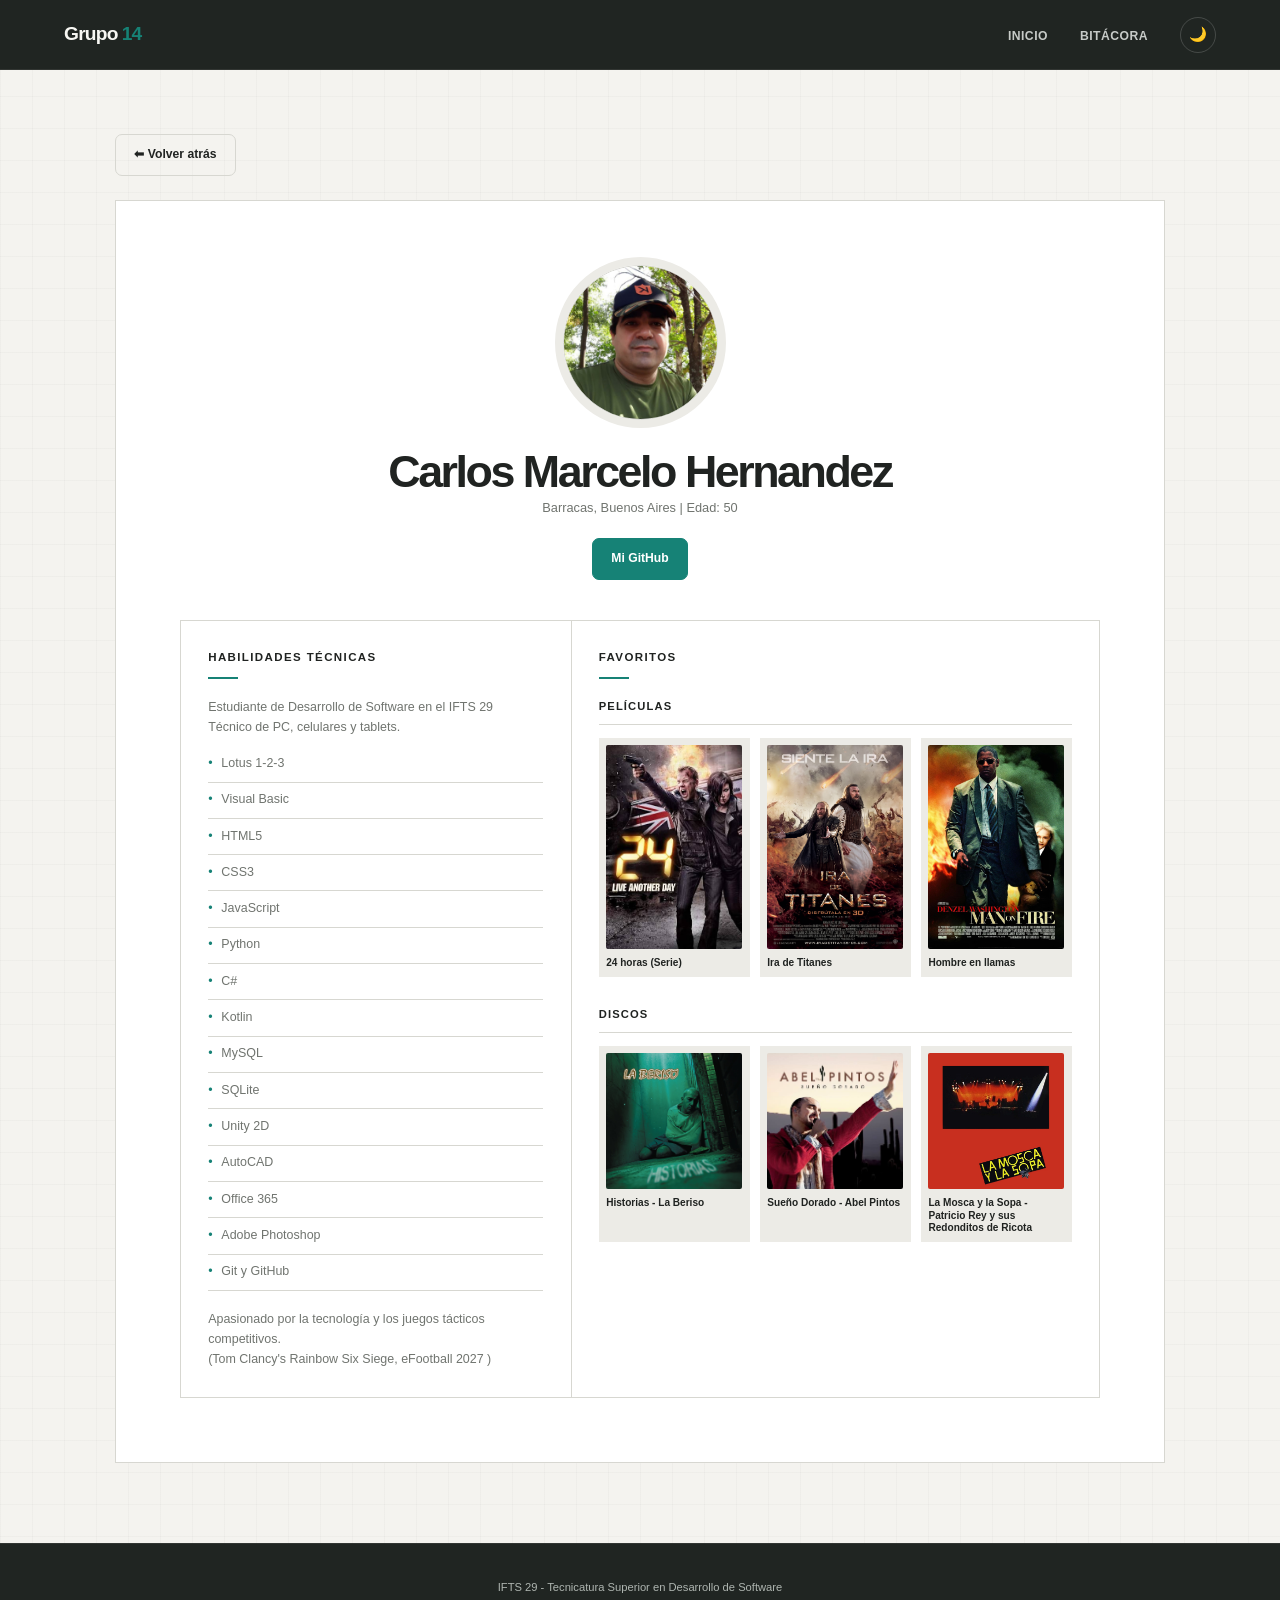
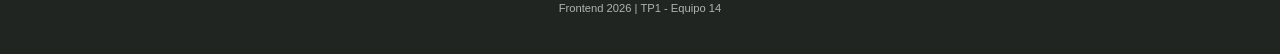
==== commit 66ca65ff: "Agregar README y corregir ruta de imagen en carlos.html Se agregó el README del proyecto con la desc" ====
--- a/carlos.html
+++ b/carlos.html
@@ -102,11 +102,11 @@
                   <span>24 horas (Serie)</span>
                 </div>
                 <div class="media-item">
-                  <img src="./img/marcelo/marcelo_Peli2.jpg" alt="Película 2" />
+                  <img src="./img/marcelo/marcelo_peli2.jpg" alt="Película 2" />
                   <span>Ira de Titanes</span>
                 </div>
                 <div class="media-item">
-                  <img src="./img/marcelo/marcelo_Peli3.jpg" alt="Película 3" />
+                  <img src="./img/marcelo/marcelo_peli3.jpg" alt="Película 3" />
                   <span>Hombre en llamas</span>
                 </div>
               </div>
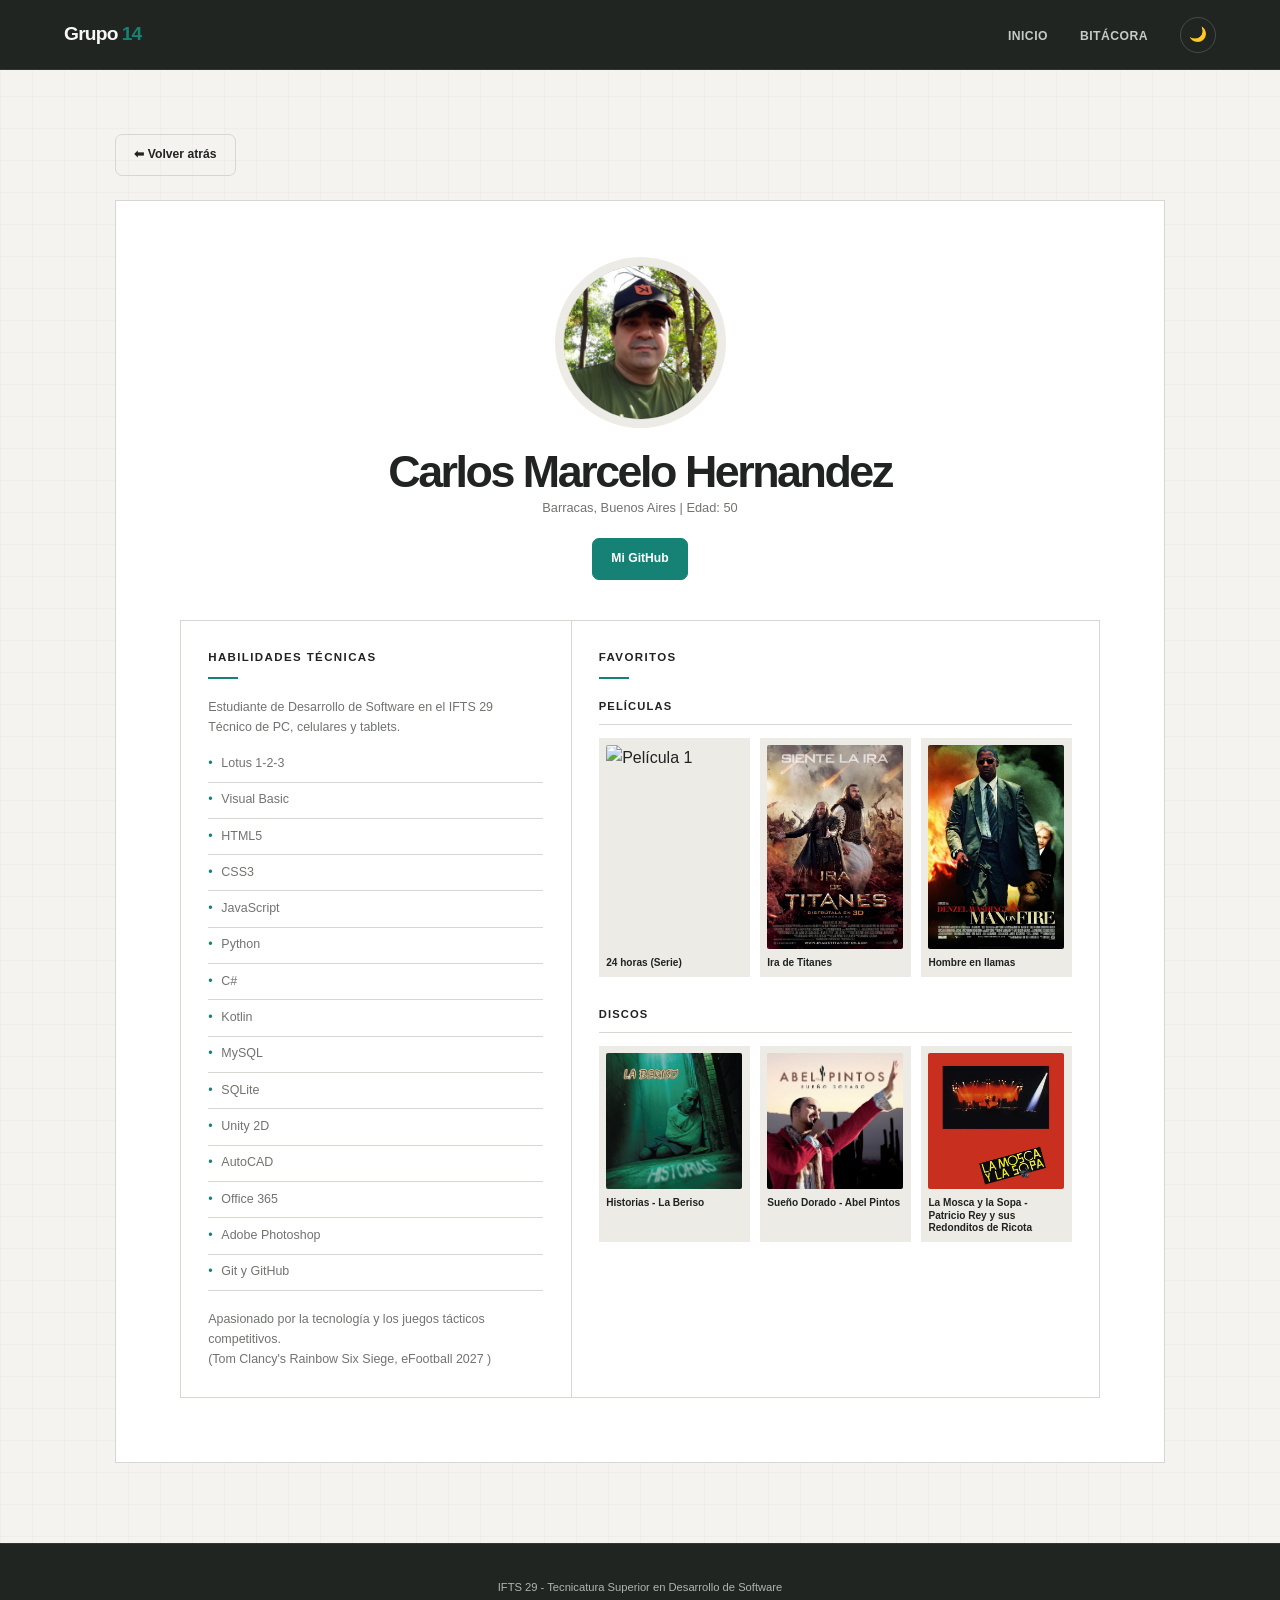
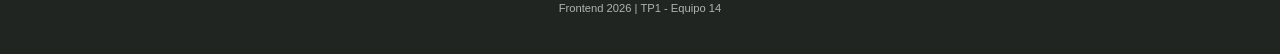
==== commit 500a4bca: "correccion de imagenes se corrigio error en 2 imagenes" ====
--- a/carlos.html
+++ b/carlos.html
@@ -98,7 +98,7 @@
               <h4>Películas</h4>
               <div class="media-grid peliculas">
                 <div class="media-item">
-                  <img src="./img/marcelo/marcelo_Peli1.jpg" alt="Película 1" />
+                  <img src="./img/marcelo/marcelo_peli1.jpg" alt="Película 1" />
                   <span>24 horas (Serie)</span>
                 </div>
                 <div class="media-item">
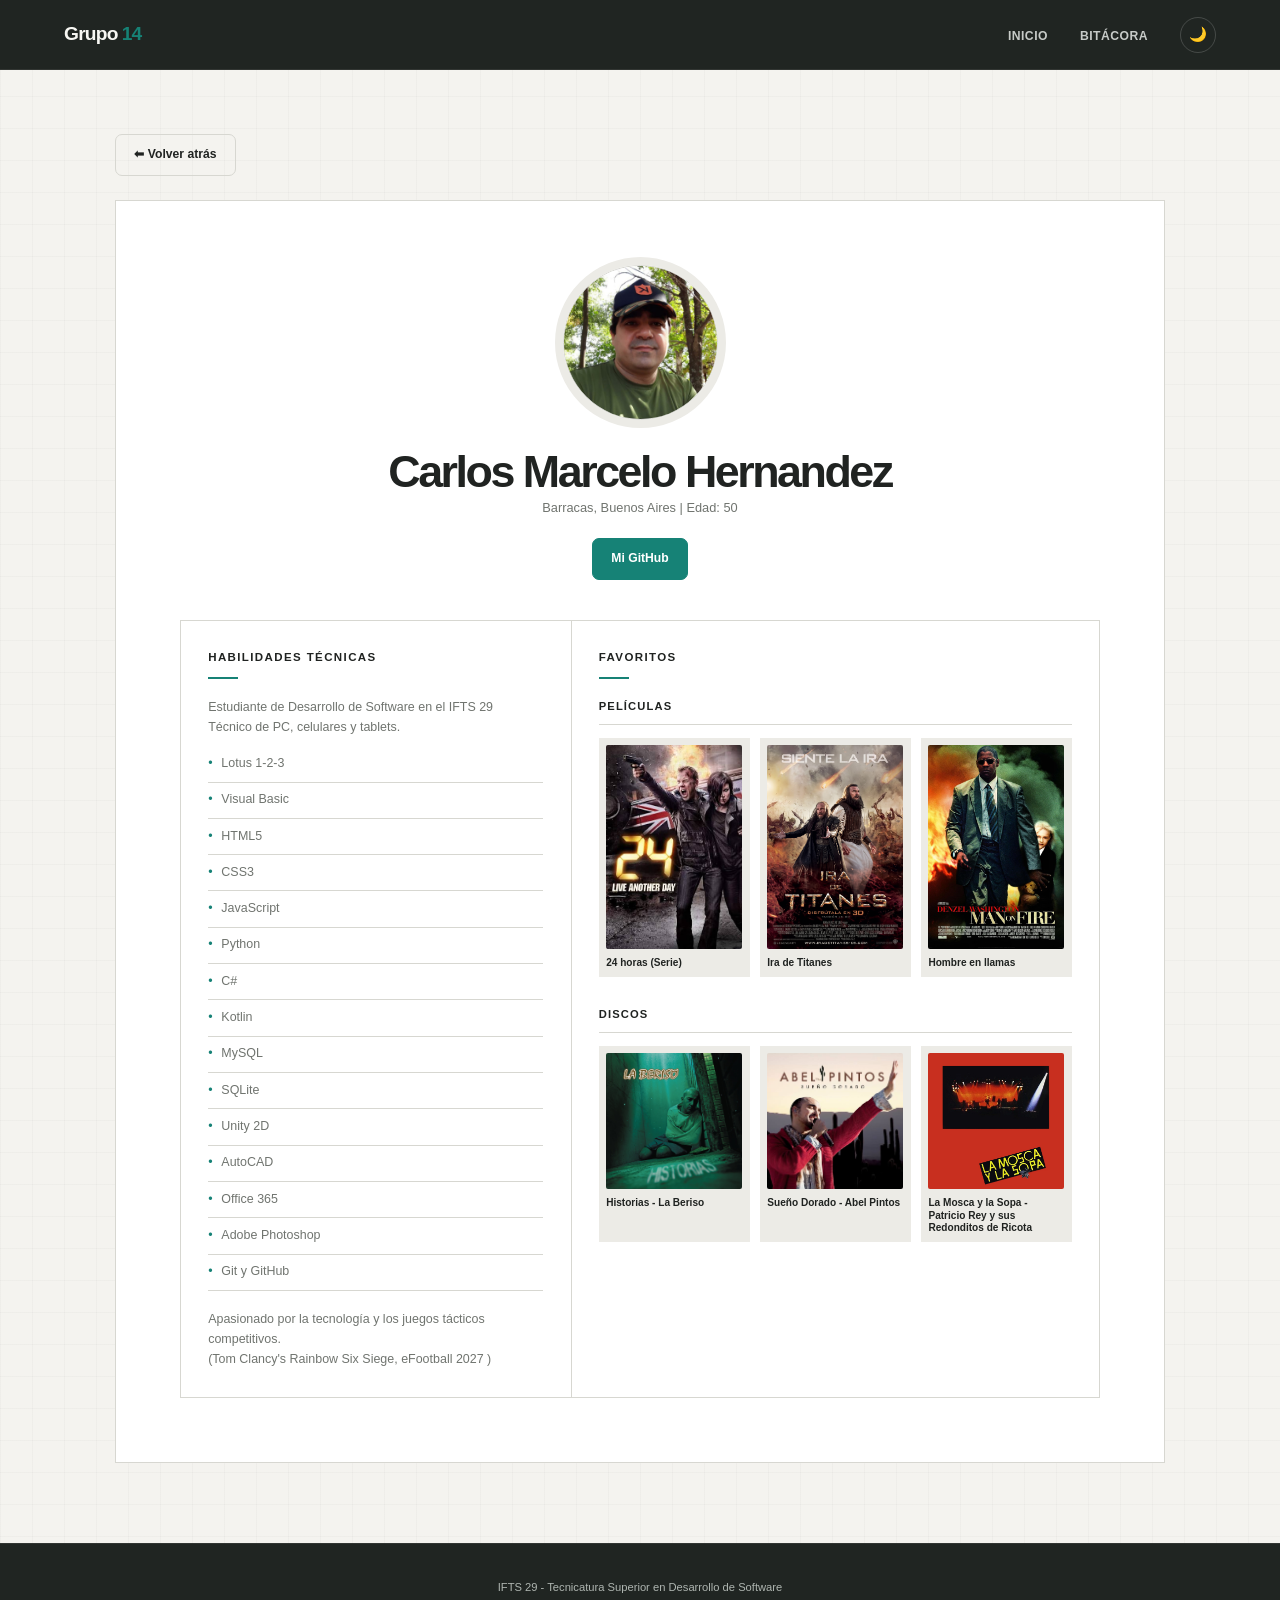
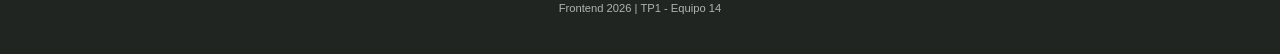
==== commit 015ced61: "modificacion de imagenes se cambiaron algunas imagenes" ====
--- a/carlos.html
+++ b/carlos.html
@@ -98,15 +98,15 @@
               <h4>Películas</h4>
               <div class="media-grid peliculas">
                 <div class="media-item">
-                  <img src="./img/marcelo/marcelo_peli1.jpg" alt="Película 1" />
+                  <img src="./img/marcelo/marcelo-peli1.jpg" alt="Película 1" />
                   <span>24 horas (Serie)</span>
                 </div>
                 <div class="media-item">
-                  <img src="./img/marcelo/marcelo_peli2.jpg" alt="Película 2" />
+                  <img src="./img/marcelo/marcelo-peli2.jpg" alt="Película 2" />
                   <span>Ira de Titanes</span>
                 </div>
                 <div class="media-item">
-                  <img src="./img/marcelo/marcelo_peli3.jpg" alt="Película 3" />
+                  <img src="./img/marcelo/marcelo-peli3.jpg" alt="Película 3" />
                   <span>Hombre en llamas</span>
                 </div>
               </div>
@@ -117,15 +117,15 @@
               <h4>Discos</h4>
               <div class="media-grid discos">
                 <div class="media-item">
-                  <img src="./img/marcelo/marcelo_disco1.jpg" alt="Disco 1" />
+                  <img src="./img/marcelo/marcelo-disco1.jpg" alt="Disco 1" />
                   <span>Historias - La Beriso</span>
                 </div>
                 <div class="media-item">
-                  <img src="./img/marcelo/marcelo_disco2.jpg" alt="Disco 2" />
+                  <img src="./img/marcelo/marcelo-disco2.jpg" alt="Disco 2" />
                   <span>Sueño Dorado - Abel Pintos</span>
                 </div>
                 <div class="media-item">
-                  <img src="./img/marcelo/marcelo_disco3.jpg" alt="Disco 3" />
+                  <img src="./img/marcelo/marcelo-disco3.jpg" alt="Disco 3" />
                   <span
                     >La Mosca y la Sopa - Patricio Rey y sus Redonditos de
                     Ricota</span
